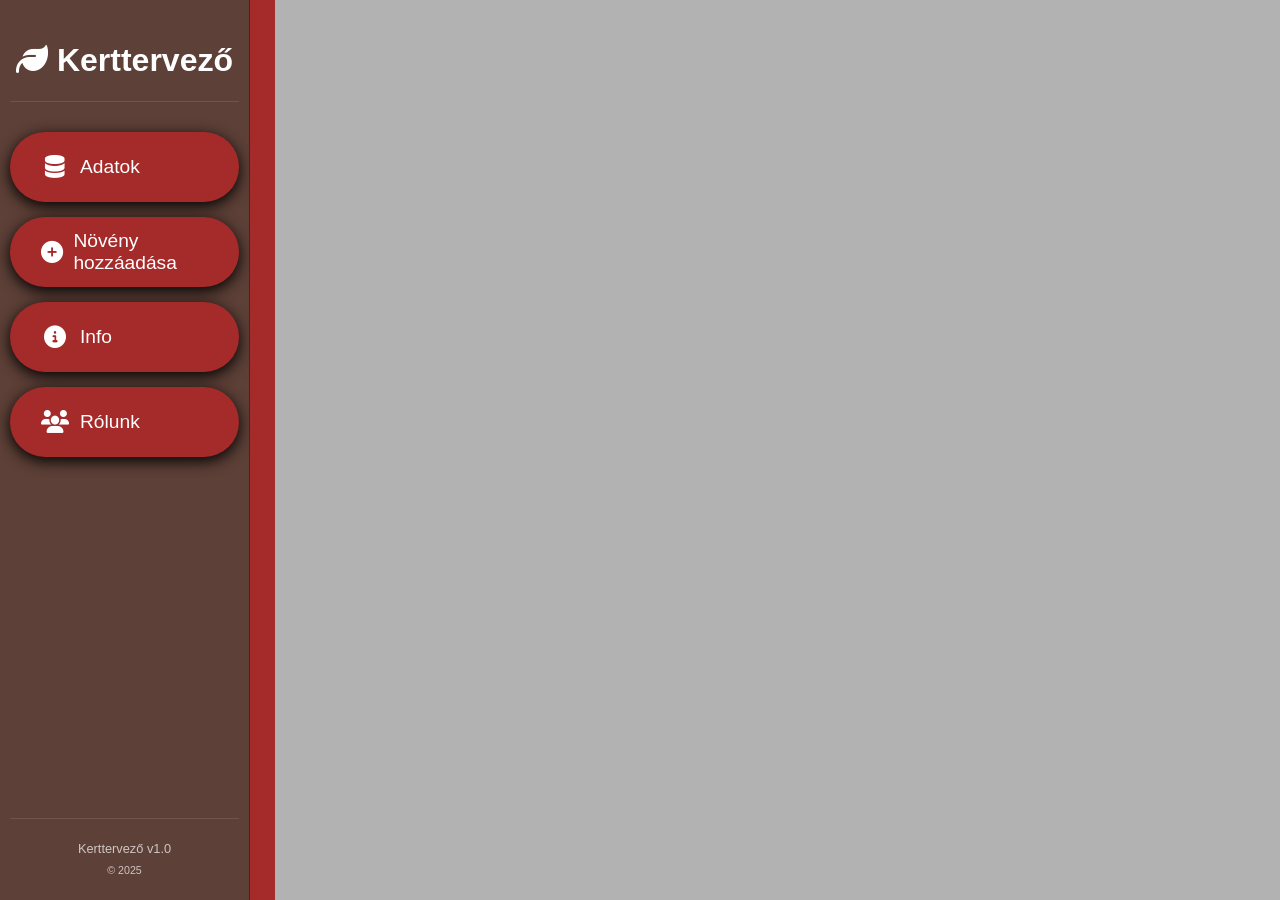
==== html/index.html @ 7b5d48b7 "rust setup" ====
<!DOCTYPE html>
<html>

  <head>
    <link rel="stylesheet" href="style.css">
    <link rel="stylesheet" href="https://cdnjs.cloudflare.com/ajax/libs/font-awesome/6.4.0/css/all.min.css">
    <script src="asd.js" defer></script>
    <script src="script.js" defer></script>
    <script src="drawgarden.js" defer></script>
    <script src="packer.js" defer></script>
  </head>

  <body>
    <div id="container">
      <div id="sidepanel">
        <div class="sidepanel-header">
          <i class="fas fa-leaf"></i> Kerttervező
        </div>

        <div class="sidepanel-buttons">
          <button class="sidepanel-btn trigger_btn" id="open_popup">
            <i class="fas fa-database"></i> Adatok
          </button>
          <button class="sidepanel-btn trigger_btn" id="open_add_custom_plant">
            <i class="fas fa-plus-circle"></i> Növény hozzáadása
          </button>
          <button class="sidepanel-btn trigger_btn" id="open_info_popup">
            <i class="fas fa-info-circle"></i> Info
          </button>
          <button class="sidepanel-btn trigger_btn" id="open_about_popup">
            <i class="fas fa-users"></i> Rólunk
          </button>
  
        </div>

        <div class="sidepanel-footer">
          Kerttervező v1.0<br>
          <small>&copy; 2025</small>
        </div>
      </div>

      <div id="elvalaszto">
      </div>

      <div id="main">
        <div id="canvascontainer" style="display: block; margin-top: 30px; width: 980px; height: 810px; margin-left: 180px;">
        </div>

        <!-- Adatok popup -->
        <div class="popup_overlay" id="popup_overlay">
          <div class="popup">
            <button class="close_btn" id="close_popup">&times;</button>

            <div class="popup_header">
              <h2>Üdvözöljük!</h2>
            </div>

            <div class="popup_content">
              <p>Mekkora területet szeretne tervezni?</p>
              <input type="text" id="area_input" placeholder="Hossz (méter)">
              <input type="text" id="width_input" placeholder="Szélesség (méter)">
              <input type="text" id="number_input" placeholder="Mennyi agyást szeretne?"><br>
              <div id="error_message" class="error_message"></div>
              <p>Milyen fajtájú növényeket szeretne ültetni?(válasszon a legörülő listából, többet is kijelölhet)</p>
              <select id="plant_select">
              </select><br>
              <select id="fajta_select">
              </select><br>
              <input type="number" min="0" name="mennyi" placeholder="Mennyit szeretne belőle?" id="mennyi">

              <button id="add" onclick="hozzaadas()">Hozzáadás</button> <br>
              <script>
              </script>
              <ul>
              </ul>

              <button id="tervezes" onclick="tervezes()">Tervezés</button>
              <div id="plant_selection_error" class="error_message"></div>
              <div id="plant_quantity_section" style="display:none;">
                <p>Mennyit szeretne ültetni a különböző kiválasztott növényekből(v)?</p>
                <div id="plant_quantity_inputs" class="plant_quantity_inputs"></div>
                <div id="quantity_error_message" class="error_message"></div>
              </div>
            </div>
          </div>
        </div>

        <!-- Növény hozzáadása popup -->
        <div class="popup_overlay" id="add_plant_popup_overlay">
          <div class="popup">
              <button class="close_btn" id="close_add_plant_popup">&times;</button>
              <div class="popup_header">
                  <h2>Új növény rögzítése</h2>
              </div>
              <div class="popup_content">
                  <div class="input-group">
                      <label>Növény fajtája:</label>
                      <select id="new_plant_type" style="width: 100%; padding: 10px; border-radius: 5px; border: 1px solid #ccc;">
                      </select>
                  </div>
                  <div class="input-group">
                      <label>Növény neve:</label>
                      <input type="text" id="new_plant_name" placeholder="pl. Vesebab">
                  </div>
                  <div class="input-group">
                      <label>Sortávolság (cm):</label>
                      <input type="number" id="new_plant_row" placeholder="40">
                  </div>
                  <div class="input-group">
                      <label>Tőtávolság (cm):</label>
                      <input type="number" id="new_plant_col" placeholder="30">
                  </div>
                  <button class="action-btn" id="save_custom_plant" onclick='save_custom_plant()'>Mentés a listába</button>
                </div>
            </div>
        </div>

        <!-- Info popup -->
        <div class="popup_overlay" id="info_popup_overlay">
          <div class="popup">
            <button class="close_btn" id="close_info_popup">&times;</button>

            <div class="popup_header">
              <h2>Információk</h2>
            </div>

            <div class="popup_content">
              <p>
                Üdvözöljük a Kerttervezőben! 🏡<br>
                Ez az alkalmazás segít neked megtervezni álmaid kertjét egyszerűen és gyorsan. Itt mindent megtalálsz,
                amire szükséged van a tökéletes kert kialakításához!<br>
                📐 Mit tudsz csinálni?<br>
                🖼️ KERTMÉRET MEGADÁSA<br>

                🌸 NÖVÉNYEK KIVÁLASZTÁSA<br>

                🔢 MENNYISÉGEK MEGADÁSA<br>

                ✨ AUTOMATIKUS TERVKÉSZÍTÉS<br>

                🎯 Mire számíthatsz? <br>
                ✅ Okos javaslatok - mely növények illenek össze<br>
                ✅ Terület számítás - pontosan látod, mennyi helyre van szükséged<br>
                ✅ Vizuális terv - áttekinthető elrendezés<br>
                ✅ Figyelmeztetések - ha valami nem optimális<br>
                ✅ Menthető tervek - később visszatérhetsz hozzájuk<br>

                🚀 Kezdjük el!<br>
                Kattints a "Adatok" gombra<br>
                Add meg a kert méreteit<br>
                Válaszd ki a kedvenc növényeidet<br>
                Add meg a darabszámokat<br>
                Kapsz egy szép kerttervet!
              </p>
            </div>
          </div>
        </div>

        <div class="popup_overlay" id="about_popup_overlay">
          <div class="popup">
            <button class="close_btn" id="close_about_popup">&times;</button>

            <div class="popup_header">
              <h2>Fejlesztők:</h2>
            </div>

            <div class="popup_content">
              <p>Szabó István
                <br>
                Szabó Botond
                <br>
                Bognár Máté Zsolt
              </p>

              <div style="text-align: center; margin-top: 30px;">
                <i class="fas fa-seedling" style="font-size: 3rem; color: #8D6E63;"></i>
              </div>
            </div>
          </div>
        </div>
      </div>
    </div>
  </body>
</html>
---- html/style.css ----
/* 1. Alap reset */
* {
    margin: 0;
    padding: 0;
    box-sizing: border-box;
    font-family: 'Segoe UI', Tahoma, Geneva, Verdana, sans-serif;
}

/* 2. Body és HTML alapbeállítások */
html, body {
    margin: 0;
    height: 100%;
}

body {
    background-image: url("background");
    color: whitesmoke;
    line-height: 1.6;
    background-size: cover;
    background-position: center;
    background-repeat: no-repeat;
    background-blend-mode: multiply;
}

#gardenCanvas {
  background-image: url("../images/fold.png");
  background-size: cover;
  background-position: center;
  border: 12px solid #5d4037;
  box-shadow: 0 15px 35px rgba(0,0,0,0.4);
  border-radius: 4px;
  display: block;
  margin: 20px auto;
}

/* Új popup beviteli mezők stílusa */
.input-group {
    margin-bottom: 15px;
    text-align: center;
}

.input-group label {
    display: block;
    margin-bottom: 5px;
    color: black;
    font-weight: bold;
}

.input-group input {
    width: 100%;
    padding: 10px;
    border: 1px solid #ccc;
    border-radius: 5px;
    background: #f9f9f9;
}

.action-btn {
    width: 100%;
    padding: 12px;
    background-color: #229954;
    font-weight: bold;
    color: white;
    border: none;
    border-radius: 5px;
    cursor: pointer;
    font-size: 1rem;
    transition: background 0.3s;
}

.action-btn:hover {
    background-color: #229954;
}


/* 3. Fő konténer */
#container {
    display: flex;
    height: 100%;
    width: 100%;
}

/* 4. Oldalsáv - ATUALIZÁLT */
#sidepanel {
    height: 100%;
    display: flex;
    padding: 20px 10px;
    width: 250px;
    min-width: 220px;
    text-align: center;
    background-color: #5D4037;
    flex-shrink: 0;
    flex-direction: column;
    align-items: center;
    justify-content: flex-start;
    overflow-y: auto;
    box-shadow: 3px 0 10px rgba(0, 0, 0, 0.2);
    border-right: 1px solid #3E2723;
}

/* Oldalsáv gombok konténere */
.sidepanel-buttons {
    display: flex;
    flex-direction: column;
    width: 100%;
    gap: 15px;
    margin-top: 20px;
}

/* Sidepanel gombok */
.sidepanel-btn {
    background-color: brown;
    color: white;
    border: none;
    padding: 0px;
    padding-left: 30px;
    padding-right: 30px;
    font-size: 1.2rem;
    border-radius: 50px;
    height: 70px;
    cursor: pointer;
    transition: all 0.3s ease;
    box-shadow: 0 4px 15px black;
    width: 100%;
    text-align: left;
    display: flex;
    align-items: center;
    justify-content: flex-start;
    gap: 10px;
}

.sidepanel-btn:hover {
    background-color: brown;
    transform: translateY(-3px);
    box-shadow: 0 6px 20px rgb(63, 63, 63);
}

.sidepanel-btn:active {
    transform: translateY(0);
}

/* Gomb ikonok */
.sidepanel-btn i {
    font-size: 1.4rem;
    width: 30px;
    text-align: center;
}

/* Gomb szöveg igazítása */
.sidepanel-btn span {
    flex-grow: 1;
    text-align: left;
}

/* Aktív gomb */
.sidepanel-btn.active {
    background-color: #8B0000; /* Sötétebb barna */
    box-shadow: inset 0 2px 4px rgba(0, 0, 0, 0.2);
}

/* Oldalsáv fejléc */
.sidepanel-header {
    color: white;
    font-size: 2rem;
    font-weight: bold;
    padding: 15px 0;
    margin-bottom: 10px;
    border-bottom: 1px solid rgba(255, 255, 255, 0.1);
    width: 100%;
    text-align: center;
}

/* Oldalsáv lábléc */
.sidepanel-footer {
    margin-top: auto;
    padding-top: 20px;
    color: rgba(255, 255, 255, 0.7);
    font-size: 0.8rem;
    width: 100%;
    text-align: center;
    border-top: 1px solid rgba(255, 255, 255, 0.1);
}

/* 5. Elválasztó sáv */
#elvalaszto {
    width: 25px;
    min-width: 25px;
    background-color: brown;
    background-size: cover;
    background-position: center;
    cursor: ew-resize;
    flex-shrink: 0;
}

/* 6. Fő tartalom terület */
#main {
    padding: 10px;
    flex: 1;
    overflow-y: auto;
    background-color: rgba(0, 0, 0, 0.3);
}

.container {
    max-width: 800px;
    width: 100%;
    text-align: center;
    padding: 30px 20px;
    margin: 0 auto; /* Középre igazítás */
}

h1 {
    color: white;
    margin-bottom: 20px;
    font-size: 2.5rem;
}

p {
    font-size: 1.1rem;
    margin-bottom: 30px;
}

/* Pop-up overlay (háttér) */
.popup_overlay {
    position: fixed;
    top: 0;
    left: 0;
    width: 100%;
    height: 100%;
    background-color: rgba(0, 0, 0, 0.7);
    display: flex;
    justify-content: center;
    align-items: center;
    z-index: 1000;
    opacity: 0;
    visibility: hidden;
    transition: all 0.3s ease;
}

/* Pop-up láthatóvá tétele */
.popup_overlay.active {
    opacity: 1;
    visibility: visible;
}

/* Pop-up ablak */
.popup {
    background-color: white;
    border-radius: 15px;
    width: 90%;
    max-width: 500px;
    padding: 40px 30px;
    box-shadow: 0 15px 40px rgba(0, 0, 0, 0.2);
    position: relative;
    transform: translateY(30px);
    transition: transform 0.4s ease;
}

.popup_overlay.active .popup {
    transform: translateY(0);
}

/* Pop-up fejléc */
.popup_header {
    margin-bottom: 25px;
}

.popup_header h2 {
    color: #2c3e50;
    font-size: 1.8rem;
}

/* Pop-up tartalom */
.popup_content {
    margin-bottom: 30px;
}

.popup_content p {
    font-size: 1.1rem;
    color: #555;
    margin-bottom: 15px;
}

/* Pop-up gombok */
.popup_buttons {
    display: flex;
    justify-content: center;
    gap: 15px;
    flex-wrap: wrap;
}

.popup_btn {
    padding: 12px 25px;
    border-radius: 50px;
    border: none;
    font-size: 1rem;
    cursor: pointer;
    transition: all 0.3s ease;
    font-weight: 600;
}

.primary_btn {
    background-color: #2e7d32;
    color: white;
}

.primary_btn:hover {
    background-color: #2e7d32;
}

.secondary_btn {
    background-color: #ecf0f1;
    color: #333;
}

.secondary_btn:hover {
    background-color: #bdc3c7;
}

/* Bezáró gomb */
.close_btn {
    position: absolute;
    top: 15px;
    right: 20px;
    background: none;
    border: none;
    font-size: 1.8rem;
    color: #7f8c8d;
    cursor: pointer;
    width: 40px;
    height: 40px;
    display: flex;
    justify-content: center;
    align-items: center;
    border-radius: 50%;
    transition: all 0.3s ease;
}

.close_btn:hover {
    background-color: #f5f5f5;
    color: #e74c3c;
}

/* További stílusok az utasításokhoz */
.instructions {
    background-color: rgba(255, 255, 255, 0.9); /* Átlátszó fehér */
    border-radius: 10px;
    padding: 25px;
    margin-top: 50px;
    box-shadow: 0 5px 15px rgba(0, 0, 0, 0.05);
    width: 100%;
    max-width: 800px;
    color: #333; /* Sötét szöveg */
}

.instructions h3 {
    color: #2c3e50;
    margin-bottom: 15px;
    font-size: 1.5rem;
}

.instructions ul {
    text-align: left;
    margin-left: 20px;
    margin-bottom: 20px;
}

.instructions li {
    margin-bottom: 10px;
    line-height: 1.5;
}

.code {
    background-color: #f8f9fa;
    padding: 15px;
    border-radius: 5px;
    font-family: 'Courier New', monospace;
    text-align: left;
    margin-top: 15px;
    overflow-x: auto;
    border-left: 4px solid #3498db;
}

footer {
    margin-top: 40px;
    color: whitesmoke; /* Módosítva */
    font-size: 0.9rem;
}

/* Media query-k javítása */
@media (max-width: 600px) {
    .popup {
        padding: 30px 20px;
    }
    
    .popup_buttons {
        flex-direction: column;
    }
    
    .popup_btn {
        width: 100%;
    }
}

/* Reszponzív design hozzáadása - ATUALIZÁLT */
@media (max-width: 768px) {
    #container {
        flex-direction: column;
    }
    
    #sidepanel {
        width: 100%;
        max-width: 100%;
        height: auto;
        min-height: auto;
        flex-direction: row;
        flex-wrap: wrap;
        justify-content: center;
        padding: 10px;
    }
    
    .sidepanel-buttons {
        flex-direction: row;
        flex-wrap: wrap;
        justify-content: center;
        margin-top: 10px;
    }
    
    .sidepanel-btn {
        width: auto;
        min-width: 180px;
        flex: 1;
        height: 60px;
        font-size: 1rem;
        padding: 0 20px;
    }
    
    .sidepanel-btn i {
        font-size: 1.2rem;
    }
    
    #elvalaszto {
        width: 100%;
        height: 5px;
        margin: 5px 0;
        cursor: ns-resize;
    }
    
    #main {
        padding: 10px;
    }
}

/* Kisebb képernyők */
@media (max-width: 480px) {
    .sidepanel-btn {
        font-size: 0.9rem;
        padding: 0 15px;
        height: 50px;
    }
    
    .sidepanel-header {
        font-size: 1.2rem;
    }
    
    .sidepanel-btn i {
        font-size: 1rem;
    }
}

/* Görgetés sáv stílusok */
::-webkit-scrollbar {
    width: 10px;
}

::-webkit-scrollbar-track {
    background: rgba(255, 255, 255, 0.1);
    border-radius: 5px;
}

::-webkit-scrollbar-thumb {
    background: rgba(96, 59, 37, 0.7);
    border-radius: 5px;
}

::-webkit-scrollbar-thumb:hover {
    background: rgba(96, 59, 37, 0.9);
}

.error_message {
    color: red;
    font-size: 0.9rem;
    margin-top: 5px;
    min-height: 20px;
}

.plant_quantity_inputs {
    margin-top: 15px;
}

/* Input mezők stílusai */
input[type="text"], select {
    width: 100%;
    padding: 10px;
    margin: 10px 0;
    border: 1px solid #ddd;
    border-radius: 5px;
    font-size: 1rem;
}

input[type="text"]:focus, select:focus {
    outline: none;
    border-color: brown;
    box-shadow: 0 0 5px rgba(165, 42, 42, 0.3);
}
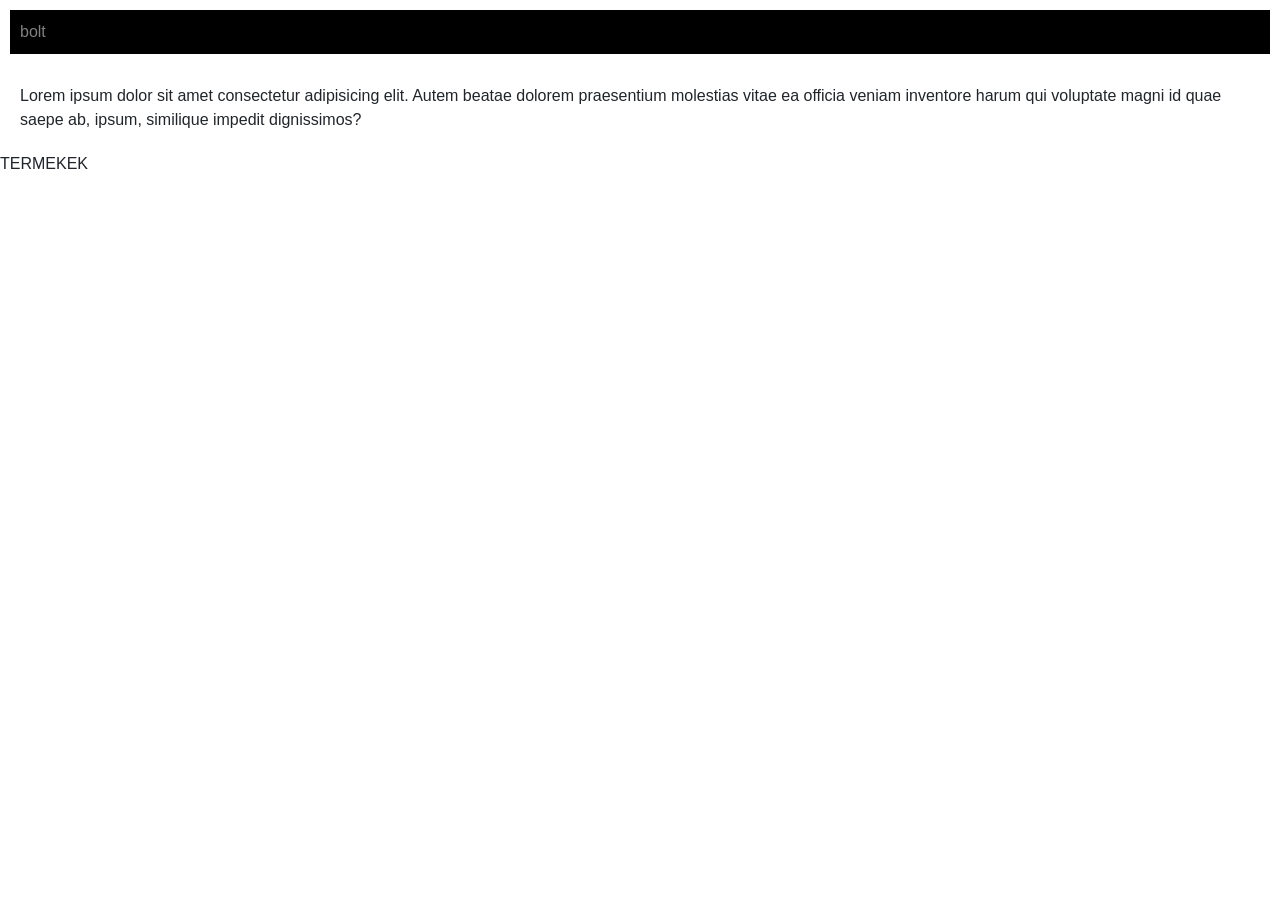
==== commit 782c8302: "asdf" ====
--- a/html/index.html
+++ b/html/index.html
@@ -4,181 +4,22 @@
   <head>
     <link rel="stylesheet" href="style.css">
     <link rel="stylesheet" href="https://cdnjs.cloudflare.com/ajax/libs/font-awesome/6.4.0/css/all.min.css">
-    <script src="asd.js" defer></script>
     <script src="script.js" defer></script>
-    <script src="drawgarden.js" defer></script>
-    <script src="packer.js" defer></script>
+    <link href="https://cdn.jsdelivr.net/npm/bootstrap@5.0.2/dist/css/bootstrap.min.css" rel="stylesheet" integrity="sha384-EVSTQN3/azprG1Anm3QDgpJLIm9Nao0Yz1ztcQTwFspd3yD65VohhpuuCOmLASjC" crossorigin="anonymous">
+    <script src="https://cdn.jsdelivr.net/npm/bootstrap@5.0.2/dist/js/bootstrap.bundle.min.js" integrity="sha384-MrcW6ZMFYlzcLA8Nl+NtUVF0sA7MsXsP1UyJoMp4YLEuNSfAP+JcXn/tWtIaxVXM" crossorigin="anonymous"></script>
+
   </head>
 
   <body>
-    <div id="container">
-      <div id="sidepanel">
-        <div class="sidepanel-header">
-          <i class="fas fa-leaf"></i> Kerttervező
-        </div>
-
-        <div class="sidepanel-buttons">
-          <button class="sidepanel-btn trigger_btn" id="open_popup">
-            <i class="fas fa-database"></i> Adatok
-          </button>
-          <button class="sidepanel-btn trigger_btn" id="open_add_custom_plant">
-            <i class="fas fa-plus-circle"></i> Növény hozzáadása
-          </button>
-          <button class="sidepanel-btn trigger_btn" id="open_info_popup">
-            <i class="fas fa-info-circle"></i> Info
-          </button>
-          <button class="sidepanel-btn trigger_btn" id="open_about_popup">
-            <i class="fas fa-users"></i> Rólunk
-          </button>
-  
-        </div>
-
-        <div class="sidepanel-footer">
-          Kerttervező v1.0<br>
-          <small>&copy; 2025</small>
-        </div>
-      </div>
-
-      <div id="elvalaszto">
-      </div>
-
-      <div id="main">
-        <div id="canvascontainer" style="display: block; margin-top: 30px; width: 980px; height: 810px; margin-left: 180px;">
-        </div>
-
-        <!-- Adatok popup -->
-        <div class="popup_overlay" id="popup_overlay">
-          <div class="popup">
-            <button class="close_btn" id="close_popup">&times;</button>
-
-            <div class="popup_header">
-              <h2>Üdvözöljük!</h2>
-            </div>
-
-            <div class="popup_content">
-              <p>Mekkora területet szeretne tervezni?</p>
-              <input type="text" id="area_input" placeholder="Hossz (méter)">
-              <input type="text" id="width_input" placeholder="Szélesség (méter)">
-              <input type="text" id="number_input" placeholder="Mennyi agyást szeretne?"><br>
-              <div id="error_message" class="error_message"></div>
-              <p>Milyen fajtájú növényeket szeretne ültetni?(válasszon a legörülő listából, többet is kijelölhet)</p>
-              <select id="plant_select">
-              </select><br>
-              <select id="fajta_select">
-              </select><br>
-              <input type="number" min="0" name="mennyi" placeholder="Mennyit szeretne belőle?" id="mennyi">
-
-              <button id="add" onclick="hozzaadas()">Hozzáadás</button> <br>
-              <script>
-              </script>
-              <ul>
-              </ul>
-
-              <button id="tervezes" onclick="tervezes()">Tervezés</button>
-              <div id="plant_selection_error" class="error_message"></div>
-              <div id="plant_quantity_section" style="display:none;">
-                <p>Mennyit szeretne ültetni a különböző kiválasztott növényekből(v)?</p>
-                <div id="plant_quantity_inputs" class="plant_quantity_inputs"></div>
-                <div id="quantity_error_message" class="error_message"></div>
-              </div>
-            </div>
-          </div>
-        </div>
-
-        <!-- Növény hozzáadása popup -->
-        <div class="popup_overlay" id="add_plant_popup_overlay">
-          <div class="popup">
-              <button class="close_btn" id="close_add_plant_popup">&times;</button>
-              <div class="popup_header">
-                  <h2>Új növény rögzítése</h2>
-              </div>
-              <div class="popup_content">
-                  <div class="input-group">
-                      <label>Növény fajtája:</label>
-                      <select id="new_plant_type" style="width: 100%; padding: 10px; border-radius: 5px; border: 1px solid #ccc;">
-                      </select>
-                  </div>
-                  <div class="input-group">
-                      <label>Növény neve:</label>
-                      <input type="text" id="new_plant_name" placeholder="pl. Vesebab">
-                  </div>
-                  <div class="input-group">
-                      <label>Sortávolság (cm):</label>
-                      <input type="number" id="new_plant_row" placeholder="40">
-                  </div>
-                  <div class="input-group">
-                      <label>Tőtávolság (cm):</label>
-                      <input type="number" id="new_plant_col" placeholder="30">
-                  </div>
-                  <button class="action-btn" id="save_custom_plant" onclick='save_custom_plant()'>Mentés a listába</button>
-                </div>
-            </div>
-        </div>
-
-        <!-- Info popup -->
-        <div class="popup_overlay" id="info_popup_overlay">
-          <div class="popup">
-            <button class="close_btn" id="close_info_popup">&times;</button>
-
-            <div class="popup_header">
-              <h2>Információk</h2>
-            </div>
-
-            <div class="popup_content">
-              <p>
-                Üdvözöljük a Kerttervezőben! 🏡<br>
-                Ez az alkalmazás segít neked megtervezni álmaid kertjét egyszerűen és gyorsan. Itt mindent megtalálsz,
-                amire szükséged van a tökéletes kert kialakításához!<br>
-                📐 Mit tudsz csinálni?<br>
-                🖼️ KERTMÉRET MEGADÁSA<br>
-
-                🌸 NÖVÉNYEK KIVÁLASZTÁSA<br>
-
-                🔢 MENNYISÉGEK MEGADÁSA<br>
-
-                ✨ AUTOMATIKUS TERVKÉSZÍTÉS<br>
-
-                🎯 Mire számíthatsz? <br>
-                ✅ Okos javaslatok - mely növények illenek össze<br>
-                ✅ Terület számítás - pontosan látod, mennyi helyre van szükséged<br>
-                ✅ Vizuális terv - áttekinthető elrendezés<br>
-                ✅ Figyelmeztetések - ha valami nem optimális<br>
-                ✅ Menthető tervek - később visszatérhetsz hozzájuk<br>
-
-                🚀 Kezdjük el!<br>
-                Kattints a "Adatok" gombra<br>
-                Add meg a kert méreteit<br>
-                Válaszd ki a kedvenc növényeidet<br>
-                Add meg a darabszámokat<br>
-                Kapsz egy szép kerttervet!
-              </p>
-            </div>
-          </div>
-        </div>
-
-        <div class="popup_overlay" id="about_popup_overlay">
-          <div class="popup">
-            <button class="close_btn" id="close_about_popup">&times;</button>
-
-            <div class="popup_header">
-              <h2>Fejlesztők:</h2>
-            </div>
-
-            <div class="popup_content">
-              <p>Szabó István
-                <br>
-                Szabó Botond
-                <br>
-                Bognár Máté Zsolt
-              </p>
-
-              <div style="text-align: center; margin-top: 30px;">
-                <i class="fas fa-seedling" style="font-size: 3rem; color: #8D6E63;"></i>
-              </div>
-            </div>
-          </div>
-        </div>
-      </div>
+    <div id="navbar" class="container-fluid" style="background-color: black; color: gray;
+    margin: 10px;padding: 10px; width: calc(100% - 20px);">
+      bolt
+    </div>
+    <div style="padding: 20px;">
+      Lorem ipsum dolor sit amet consectetur adipisicing elit. Autem beatae dolorem praesentium molestias vitae ea officia veniam inventore harum qui voluptate magni id quae saepe ab, ipsum, similique impedit dignissimos?
+    </div>
+    <div>
+      TERMEKEK
     </div>
   </body>
 </html>
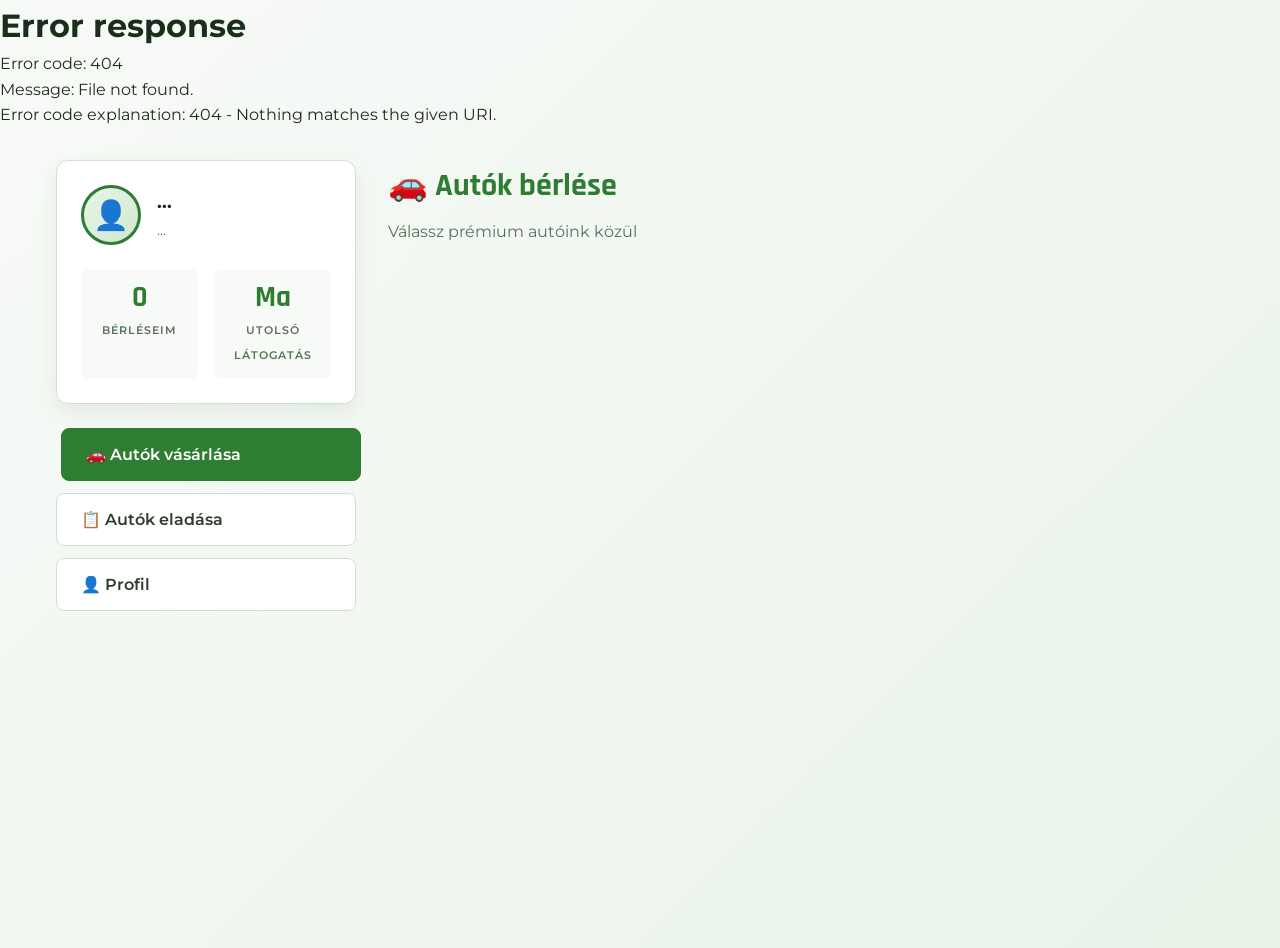
==== commit d8a4036c: "asa" ====
--- a/html/index.html
+++ b/html/index.html
@@ -1,25 +1,260 @@
 <!DOCTYPE html>
-<html>
-
-  <head>
+<html lang="hu">
+<head>
+    <meta charset="UTF-8">
+    <meta name="viewport" content="width=device-width, initial-scale=1.0">
+    <title>AutoShop</title>
+    <link href="https://fonts.googleapis.com/css2?family=Montserrat:wght@400;500;600;700&family=Rajdhani:wght@500;600;700&display=swap" rel="stylesheet">
     <link rel="stylesheet" href="style.css">
-    <link rel="stylesheet" href="https://cdnjs.cloudflare.com/ajax/libs/font-awesome/6.4.0/css/all.min.css">
-    <script src="script.js" defer></script>
-    <link href="https://cdn.jsdelivr.net/npm/bootstrap@5.0.2/dist/css/bootstrap.min.css" rel="stylesheet" integrity="sha384-EVSTQN3/azprG1Anm3QDgpJLIm9Nao0Yz1ztcQTwFspd3yD65VohhpuuCOmLASjC" crossorigin="anonymous">
-    <script src="https://cdn.jsdelivr.net/npm/bootstrap@5.0.2/dist/js/bootstrap.bundle.min.js" integrity="sha384-MrcW6ZMFYlzcLA8Nl+NtUVF0sA7MsXsP1UyJoMp4YLEuNSfAP+JcXn/tWtIaxVXM" crossorigin="anonymous"></script>
-
-  </head>
-
-  <body>
-    <div id="navbar" class="container-fluid" style="background-color: black; color: gray;
-    margin: 10px;padding: 10px; width: calc(100% - 20px);">
-      bolt
+    <script src="script.js"></script>
+</head>
+<body>
+
+    <div class="app">
+        <!-- Header -->
+        <div id="header">
+            <script>
+                loadPage("header", "header")
+            </script>
+        </div>
+
+        <!-- Auth Screen -->
+        <div id="authScreen" class="screen hidden">
+            <div class="auth-container">
+                <div class="auth-card">
+                    <h2>🚗 Üdv az autószalonunkban!</h2>
+                    <p class="subtitle">Prémium autók vásárlása</p>
+                    
+                    <div class="auth-tabs">
+                        <button class="tab-btn active" data-tab="login" id="bejelentkezesoldalgomb" onclick="bejelentkezesOldal()">Bejelentkezés</button>
+                        <button class="tab-btn" data-tab="register" id="regisztraciosoldalgomb" onclick="regisztracioOldal()">Regisztráció</button>
+                    </div>
+
+                    <!-- Login Form -->
+                    <form id="loginForm" class="auth-form active" method="post" action="login">
+                        <div class="form-group">
+                            <label>Felhasználónév</label>
+                            <input type="text" id="loginUsername" required class="retro-input">
+                        </div>
+                        <div class="form-group">
+                            <label>Jelszó</label>
+                            <input type="password" id="loginPassword" required class="retro-input">
+                        </div>
+                        <button type="submit" class="btn btn-primary btn-block">Belépés</button>
+                    </form>
+
+                    <!-- Register Form -->
+                    <form id="registerForm" class="auth-form">
+                        <div class="form-group">
+                            <label>Email</label>
+                            <input type="email" id="registerEmail" required class="retro-input">
+                        </div>
+                        <div class="form-group">
+                            <label>Felhasználónév</label>
+                            <input type="text" id="registerUsername" required class="retro-input">
+                        </div>
+                        <div class="form-group">
+                            <label>Jelszó</label>
+                            <input type="password" id="registerPassword" required class="retro-input">
+                        </div>
+                        <button type="submit" class="btn btn-primary btn-block">Regisztráció</button>
+                    </form>
+
+                    <div class="auth-actions">
+                        <button type="button" id="continueGuestBtn" class="btn btn-outline btn-block" onclick="closeLogin()">Böngészés vendégként</button>
+                    </div>
+                </div>
+            </div>
+        </div>
+
+        <!-- Main App Screen -->
+        <div id="appScreen" class="screen">
+            <div class="container">
+                <!-- Profile Sidebar -->
+                <aside class="sidebar">
+                    <div class="profile-card">
+                        <div class="profile-header">
+                            <div class="avatar">👤</div>
+                            <div class="profile-info">
+                                <h3 id="profileName">...</h3>
+                                <p id="profileEmail" class="muted">...</p>
+                            </div>
+                        </div>
+                        <div class="profile-stats">
+                            <div class="stat">
+                                <span class="stat-value" id="carCount">0</span>
+                                <span class="stat-label">Bérléseim</span>
+                            </div>
+                            <div class="stat">
+                                <span class="stat-value" id="lastSeen">Ma</span>
+                                <span class="stat-label">Utolsó látogatás</span>
+                            </div>
+                        </div>
+                    </div>
+
+                    <nav class="side-nav">
+                        <button class="nav-btn active" data-section="shop">🚗 Autók vásárlása</button>
+                        <button class="nav-btn" data-section="library">📋 Autók eladása</button>
+                        <button class="nav-btn" data-section="profile">👤 Profil</button>
+                        <button id="adminNavBtn" class="nav-btn hidden" data-section="admin">🛠️ Admin</button>
+                    </nav>
+                </aside>
+
+                <!-- Main Content -->
+                <main class="main-content">
+                    <!-- Shop Section -->
+                    <section id="shopSection" class="content-section active">
+                        <div class="section-header">
+                            <h2>🚗 Autók bérlése</h2>
+                            <p>Válassz prémium autóink közül</p>
+                        </div>
+                        <div id="carsGrid" class="cars-grid">
+                            <!-- Cars will be loaded here -->
+                        </div>
+                    </section>
+
+                    <!-- Library Section -->
+                    <section id="librarySection" class="content-section">
+                        <div class="section-header">
+                            <h2>📋 Aktív bérléseim</h2>
+                            <p>Jelenlegi és korábbi bérléseid</p>
+                        </div>
+                        <div id="rentalsGrid" class="cars-grid">
+                            <!-- Rented cars will be loaded here -->
+                        </div>
+                    </section>
+
+                    <!-- Profile Section -->
+                    <section id="profileSection" class="content-section">
+                        <div class="section-header">
+                            <h2>👤 Profil Beállítások</h2>
+                            <p>Személyes adataid</p>
+                        </div>
+                        <div class="profile-details">
+                            <div class="detail-item">
+                                <label>Felhasználónév</label>
+                                <span id="detailUsername">-</span>
+                            </div>
+                            <div class="detail-item">
+                                <label>Email</label>
+                                <span id="detailEmail">-</span>
+                            </div>
+                            <div class="detail-item">
+                                <label>Regisztrálva</label>
+                                <span id="detailJoined">-</span>
+                            </div>
+                            <div class="detail-item">
+                                <label>Bérlések száma</label>
+                                <span id="detailRentals">0</span>
+                            </div>
+                        </div>
+                    </section>
+                
+                    <!-- Admin Section -->
+                    <section id="adminSection" class="content-section">
+                        <div class="section-header">
+                            <h2>🛠️ Admin</h2>
+                            <p>Csak admin felhasználóknak</p>
+                        </div>
+
+                        <div class="admin-tabs">
+                            <button class="btn btn-outline btn-small admin-tab active" data-admin-tab="overview">Áttekintés</button>
+                            <button class="btn btn-outline btn-small admin-tab" data-admin-tab="users">Felhasználók</button>
+                            <button class="btn btn-outline btn-small admin-tab" data-admin-tab="cars">Autók</button>
+                            <button class="btn btn-outline btn-small admin-tab" data-admin-tab="rentals">Bérlések</button>
+                        </div>
+
+                        <div id="adminOverview" class="admin-panel active">
+                            <div class="admin-cards">
+                                <div class="admin-card">
+                                    <div class="admin-card-title">Felhasználók</div>
+                                    <div class="admin-card-value" id="adminUsersCount">-</div>
+                                </div>
+                                <div class="admin-card">
+                                    <div class="admin-card-title">Autók</div>
+                                    <div class="admin-card-value" id="adminCarsCount">-</div>
+                                </div>
+                                <div class="admin-card">
+                                    <div class="admin-card-title">Bérlések</div>
+                                    <div class="admin-card-value" id="adminRentalsCount">-</div>
+                                </div>
+                            </div>
+
+                            <div class="admin-actions">
+                                <button id="adminRefreshBtn" class="btn btn-primary btn-small">Frissítés</button>
+                                <button id="adminDemoBtn" class="btn btn-outline btn-small">Demo autók beszúrása</button>
+                            </div>
+                        </div>
+
+                        <div id="adminUsers" class="admin-panel">
+                            <div class="admin-actions">
+                                <input id="adminUserSearch" class="retro-input" placeholder="Keresés (email/felhasználónév)" />
+                                <button id="adminUserSearchBtn" class="btn btn-primary btn-small">Keresés</button>
+                            </div>
+                            <div class="admin-table-wrap">
+                                <table class="admin-table">
+                                    <thead>
+                                        <tr>
+                                            <th>Email</th>
+                                            <th>Felhasználónév</th>
+                                            <th>Admin</th>
+                                            <th>Regisztráció</th>
+                                            <th>Művelet</th>
+                                        </tr>
+                                    </thead>
+                                    <tbody id="adminUsersTbody"></tbody>
+                                </table>
+                            </div>
+                        </div>
+
+                        <div id="adminCars" class="admin-panel">
+                            <div class="admin-actions">
+                                <button id="adminNewCarBtn" class="btn btn-primary btn-small">+ Új autó</button>
+                            </div>
+                            <div class="admin-table-wrap">
+                                <table class="admin-table">
+                                    <thead>
+                                        <tr>
+                                            <th>Modell</th>
+                                            <th>Rendszám</th>
+                                            <th>Napi ár</th>
+                                            <th>Kategória</th>
+                                            <th>Művelet</th>
+                                        </tr>
+                                    </thead>
+                                    <tbody id="adminCarsTbody"></tbody>
+                                </table>
+                            </div>
+                        </div>
+
+                        <div id="adminRentals" class="admin-panel">
+                            <div class="admin-table-wrap">
+                                <table class="admin-table">
+                                    <thead>
+                                        <tr>
+                                            <th>Felhasználó ID</th>
+                                            <th>Autó ID</th>
+                                            <th>Bérlés kezdete</th>
+                                            <th>Bérlés vége</th>
+                                            <th>Művelet</th>
+                                        </tr>
+                                    </thead>
+                                    <tbody id="adminRentalsTbody"></tbody>
+                                </table>
+                            </div>
+                        </div>
+                    </section>
+
+                </main>
+            </div>
+        </div>
+
+        <!-- Loading Overlay -->
+        <div id="loadingOverlay" class="loading-overlay hidden">
+            <div class="loading-spinner"></div>
+            <p>Betöltés...</p>
+        </div>
     </div>
-    <div style="padding: 20px;">
-      Lorem ipsum dolor sit amet consectetur adipisicing elit. Autem beatae dolorem praesentium molestias vitae ea officia veniam inventore harum qui voluptate magni id quae saepe ab, ipsum, similique impedit dignissimos?
-    </div>
-    <div>
-      TERMEKEK
-    </div>
-  </body>
-</html>
+
+</body>
+</html>
--- a/html/style.css
+++ b/html/style.css
@@ -1,513 +1,725 @@
-/* 1. Alap reset */
+/* Reset és alap stílusok */
 * {
     margin: 0;
     padding: 0;
     box-sizing: border-box;
-    font-family: 'Segoe UI', Tahoma, Geneva, Verdana, sans-serif;
-}
-
-/* 2. Body és HTML alapbeállítások */
-html, body {
-    margin: 0;
-    height: 100%;
+}
+
+:root {
+    --bg-primary: #f8faf8;
+    --bg-secondary: #f0f5f0;
+    --bg-card: #ffffff;
+    --accent-primary: #2e7d32;
+    --accent-secondary: #4caf50;
+    --text-primary: #1a2e1a;
+    --text-secondary: #2c3e2c;
+    --text-muted: #557355;
+    --border-color: #d0e0d0;
+    --success: #2e7d32;
+    --warning: #ed6c02;
+    --error: #d32f2f;
+    
+    --font-main: 'Montserrat', sans-serif;
+    --font-heading: 'Rajdhani', sans-serif;
+    
+    --border-radius: 12px;
+    --shadow: 0 8px 20px rgba(46, 125, 50, 0.1);
+    --glow: 0 4px 15px rgba(46, 125, 50, 0.3);
 }
 
 body {
-    background-image: url("background");
-    color: whitesmoke;
+    font-family: var(--font-main);
+    background: linear-gradient(135deg, var(--bg-primary) 0%, #e8f3e8 100%);
+    color: var(--text-primary);
+    min-height: 100vh;
     line-height: 1.6;
-    background-size: cover;
-    background-position: center;
-    background-repeat: no-repeat;
-    background-blend-mode: multiply;
-}
-
-#gardenCanvas {
-  background-image: url("../images/fold.png");
-  background-size: cover;
-  background-position: center;
-  border: 12px solid #5d4037;
-  box-shadow: 0 15px 35px rgba(0,0,0,0.4);
-  border-radius: 4px;
-  display: block;
-  margin: 20px auto;
-}
-
-/* Új popup beviteli mezők stílusa */
-.input-group {
-    margin-bottom: 15px;
+}
+
+.app {
+    min-height: 100vh;
+}
+
+/* Header */
+.header {
+    background: linear-gradient(90deg, var(--bg-card) 0%, #f0fff0 100%);
+    border-bottom: 2px solid var(--accent-primary);
+    padding: 1rem 0;
+    position: relative;
+    box-shadow: var(--shadow);
+}
+
+.header::after {
+    content: '';
+    position: absolute;
+    bottom: -2px;
+    left: 0;
+    right: 0;
+    height: 1px;
+    background: linear-gradient(90deg, transparent, var(--accent-primary), transparent);
+    opacity: 0.4;
+}
+
+.header-content {
+    max-width: 1200px;
+    margin: 0 auto;
+    padding: 0 1rem;
+    display: flex;
+    justify-content: space-between;
+    align-items: center;
+}
+
+.logo {
+    font-family: var(--font-heading);
+    font-size: 1.8rem;
+    font-weight: 700;
+    color: var(--accent-primary);
+    text-shadow: var(--glow);
+    letter-spacing: 1px;
+}
+
+/* Screen management */
+.screen {
+    min-height: calc(100vh - 80px);
+}
+
+.hidden {
+    display: none !important;
+}
+
+/* Auth Screen */
+.auth-container {
+    display: flex;
+    justify-content: center;
+    align-items: center;
+    min-height: calc(100vh - 80px);
+    padding: 2rem;
+}
+
+.auth-card {
+    background: var(--bg-card);
+    border: 1px solid var(--border-color);
+    border-radius: var(--border-radius);
+    padding: 2.5rem;
+    width: 100%;
+    max-width: 420px;
+    box-shadow: var(--shadow);
+    position: relative;
+}
+
+.auth-card::before {
+    content: '';
+    position: absolute;
+    top: -2px;
+    left: -2px;
+    right: -2px;
+    bottom: -2px;
+    border: 2px solid var(--accent-primary);
+    border-radius: var(--border-radius);
+    opacity: 0.1;
+    pointer-events: none;
+}
+
+.auth-card h2 {
+    font-family: var(--font-heading);
+    font-size: 1.5rem;
     text-align: center;
-}
-
-.input-group label {
+    margin-bottom: 0.5rem;
+    color: var(--accent-primary);
+    font-weight: 700;
+}
+
+.subtitle {
+    text-align: center;
+    color: var(--text-muted);
+    margin-bottom: 2rem;
+    font-size: 0.95rem;
+}
+
+/* Auth Tabs */
+.auth-tabs {
+    display: flex;
+    margin-bottom: 2rem;
+    border-bottom: 2px solid var(--border-color);
+    gap: 1rem;
+}
+
+.tab-btn {
+    flex: 1;
+    background: none;
+    border: none;
+    color: var(--text-muted);
+    padding: 0.75rem;
+    font-family: var(--font-main);
+    font-weight: 600;
+    cursor: pointer;
+    border-bottom: 3px solid transparent;
+    transition: all 0.3s ease;
+}
+
+.tab-btn.active {
+    color: var(--accent-primary);
+    border-bottom-color: var(--accent-primary);
+}
+
+/* Forms */
+.auth-form {
+    display: none;
+}
+
+.auth-form.active {
     display: block;
-    margin-bottom: 5px;
-    color: black;
-    font-weight: bold;
-}
-
-.input-group input {
+}
+
+.form-group {
+    margin-bottom: 1.5rem;
+}
+
+.form-group label {
+    display: block;
+    margin-bottom: 0.5rem;
+    color: var(--text-secondary);
+    font-size: 0.9rem;
+    font-weight: 600;
+}
+
+.retro-input {
     width: 100%;
-    padding: 10px;
-    border: 1px solid #ccc;
-    border-radius: 5px;
-    background: #f9f9f9;
-}
-
-.action-btn {
-    width: 100%;
-    padding: 12px;
-    background-color: #229954;
-    font-weight: bold;
+    padding: 0.9rem 1rem;
+    background: var(--bg-primary);
+    border: 2px solid var(--border-color);
+    border-radius: 8px;
+    color: var(--text-primary);
+    font-family: var(--font-main);
+    font-size: 0.95rem;
+    transition: all 0.3s ease;
+}
+
+.retro-input:focus {
+    outline: none;
+    border-color: var(--accent-primary);
+    box-shadow: 0 0 0 3px rgba(46, 125, 50, 0.1);
+}
+
+/* Buttons */
+.btn {
+    padding: 0.9rem 1.5rem;
+    border: none;
+    border-radius: 8px;
+    font-family: var(--font-main);
+    font-weight: 600;
+    font-size: 0.95rem;
+    cursor: pointer;
+    transition: all 0.3s ease;
+    text-decoration: none;
+    display: inline-block;
+    text-align: center;
+}
+
+.btn-primary {
+    background: linear-gradient(135deg, var(--accent-primary), var(--accent-secondary));
     color: white;
     border: none;
-    border-radius: 5px;
-    cursor: pointer;
-    font-size: 1rem;
-    transition: background 0.3s;
-}
-
-.action-btn:hover {
-    background-color: #229954;
-}
-
-
-/* 3. Fő konténer */
-#container {
-    display: flex;
-    height: 100%;
+}
+
+.btn-primary:hover {
+    transform: translateY(-2px);
+    box-shadow: var(--glow);
+}
+
+.btn-outline {
+    background: transparent;
+    color: var(--text-secondary);
+    border: 2px solid var(--border-color);
+}
+
+.btn-outline:hover {
+    border-color: var(--accent-primary);
+    color: var(--accent-primary);
+    background: rgba(46, 125, 50, 0.05);
+}
+
+.btn-block {
     width: 100%;
 }
 
-/* 4. Oldalsáv - ATUALIZÁLT */
-#sidepanel {
-    height: 100%;
-    display: flex;
-    padding: 20px 10px;
-    width: 250px;
-    min-width: 220px;
+.btn-small {
+    padding: 0.6rem 1.2rem;
+    font-size: 0.85rem;
+}
+
+/* Main App Layout */
+.container {
+    max-width: 1200px;
+    margin: 0 auto;
+    padding: 2rem 1rem;
+    display: grid;
+    grid-template-columns: 300px 1fr;
+    gap: 2rem;
+}
+
+/* Sidebar */
+.sidebar {
+    position: sticky;
+    top: 2rem;
+    height: fit-content;
+}
+
+.profile-card {
+    background: var(--bg-card);
+    border: 1px solid var(--border-color);
+    border-radius: var(--border-radius);
+    padding: 1.5rem;
+    margin-bottom: 1.5rem;
+    box-shadow: var(--shadow);
+}
+
+.profile-header {
+    display: flex;
+    align-items: center;
+    margin-bottom: 1.5rem;
+}
+
+.avatar {
+    width: 60px;
+    height: 60px;
+    background: linear-gradient(135deg, #e8f5e8, #d0e8d0);
+    border-radius: 50%;
+    display: flex;
+    align-items: center;
+    justify-content: center;
+    font-size: 1.8rem;
+    margin-right: 1rem;
+    border: 3px solid var(--accent-primary);
+}
+
+.profile-info h3 {
+    font-size: 1.1rem;
+    margin-bottom: 0.25rem;
+    font-weight: 700;
+}
+
+.muted {
+    color: var(--text-muted);
+    font-size: 0.85rem;
+}
+
+.profile-stats {
+    display: grid;
+    grid-template-columns: 1fr 1fr;
+    gap: 1rem;
+}
+
+.stat {
     text-align: center;
-    background-color: #5D4037;
-    flex-shrink: 0;
+    padding: 0.75rem;
+    background: var(--bg-primary);
+    border-radius: 8px;
+}
+
+.stat-value {
+    display: block;
+    font-size: 1.8rem;
+    font-weight: 700;
+    color: var(--accent-primary);
+    font-family: var(--font-heading);
+    line-height: 1.2;
+}
+
+.stat-label {
+    font-size: 0.7rem;
+    color: var(--text-muted);
+    text-transform: uppercase;
+    letter-spacing: 1px;
+    font-weight: 600;
+}
+
+.side-nav {
+    display: flex;
     flex-direction: column;
-    align-items: center;
-    justify-content: flex-start;
-    overflow-y: auto;
-    box-shadow: 3px 0 10px rgba(0, 0, 0, 0.2);
-    border-right: 1px solid #3E2723;
-}
-
-/* Oldalsáv gombok konténere */
-.sidepanel-buttons {
-    display: flex;
-    flex-direction: column;
-    width: 100%;
-    gap: 15px;
-    margin-top: 20px;
-}
-
-/* Sidepanel gombok */
-.sidepanel-btn {
-    background-color: brown;
-    color: white;
-    border: none;
-    padding: 0px;
-    padding-left: 30px;
-    padding-right: 30px;
-    font-size: 1.2rem;
-    border-radius: 50px;
-    height: 70px;
+    gap: 0.75rem;
+}
+
+.nav-btn {
+    background: var(--bg-card);
+    border: 1px solid var(--border-color);
+    color: var(--text-secondary);
+    padding: 1rem 1.5rem;
+    text-align: left;
     cursor: pointer;
     transition: all 0.3s ease;
-    box-shadow: 0 4px 15px black;
-    width: 100%;
+    border-radius: 8px;
+    font-family: var(--font-main);
+    font-weight: 600;
+    font-size: 1rem;
+}
+
+.nav-btn:hover,
+.nav-btn.active {
+    background: var(--accent-primary);
+    color: white;
+    border-color: var(--accent-primary);
+    transform: translateX(5px);
+}
+
+/* Main Content */
+.main-content {
+    min-height: 600px;
+}
+
+.content-section {
+    display: none;
+}
+
+.content-section.active {
+    display: block;
+    animation: fadeIn 0.5s ease;
+}
+
+@keyframes fadeIn {
+    from { opacity: 0; transform: translateY(20px); }
+    to { opacity: 1; transform: translateY(0); }
+}
+
+.section-header {
+    margin-bottom: 2rem;
     text-align: left;
+}
+
+.section-header h2 {
+    font-family: var(--font-heading);
+    font-size: 2rem;
+    font-weight: 700;
+    color: var(--accent-primary);
+    margin-bottom: 0.5rem;
+}
+
+.section-header p {
+    color: var(--text-muted);
+    font-size: 1rem;
+}
+
+/* Cars Grid */
+.cars-grid {
+    display: grid;
+    grid-template-columns: repeat(auto-fill, minmax(320px, 1fr));
+    gap: 1.5rem;
+}
+
+.car-card {
+    background: var(--bg-card);
+    border: 1px solid var(--border-color);
+    border-radius: var(--border-radius);
+    padding: 1.5rem;
+    transition: all 0.3s ease;
+    position: relative;
+    overflow: hidden;
+}
+
+.car-card::before {
+    content: '';
+    position: absolute;
+    top: 0;
+    left: 0;
+    right: 0;
+    height: 4px;
+    background: linear-gradient(90deg, var(--accent-primary), var(--accent-secondary));
+}
+
+.car-card:hover {
+    transform: translateY(-5px);
+    box-shadow: var(--shadow), var(--glow);
+    border-color: var(--accent-primary);
+}
+
+.car-header {
+    display: flex;
+    justify-content: space-between;
+    align-items: flex-start;
+    margin-bottom: 1rem;
+}
+
+.car-title {
+    font-family: var(--font-heading);
+    font-size: 1.3rem;
+    font-weight: 700;
+    color: var(--text-primary);
+    margin-bottom: 0.25rem;
+}
+
+.car-price {
+    background: var(--accent-primary);
+    color: white;
+    padding: 0.4rem 0.8rem;
+    border-radius: 6px;
+    font-size: 0.9rem;
+    font-weight: 700;
+    white-space: nowrap;
+}
+
+.car-price.free {
+    background: var(--success);
+}
+
+.car-description {
+    color: var(--text-secondary);
+    font-size: 0.9rem;
+    margin-bottom: 1rem;
+    line-height: 1.5;
+}
+
+.car-meta {
+    display: flex;
+    flex-wrap: wrap;
+    gap: 1rem;
+    font-size: 0.85rem;
+    color: var(--text-muted);
+    margin-bottom: 1rem;
+}
+
+.meta-item {
     display: flex;
     align-items: center;
-    justify-content: flex-start;
-    gap: 10px;
-}
-
-.sidepanel-btn:hover {
-    background-color: brown;
-    transform: translateY(-3px);
-    box-shadow: 0 6px 20px rgb(63, 63, 63);
-}
-
-.sidepanel-btn:active {
-    transform: translateY(0);
-}
-
-/* Gomb ikonok */
-.sidepanel-btn i {
-    font-size: 1.4rem;
-    width: 30px;
+    gap: 0.5rem;
+    background: var(--bg-primary);
+    padding: 0.4rem 0.8rem;
+    border-radius: 6px;
+}
+
+.meta-item i {
+    color: var(--accent-primary);
+}
+
+.car-actions {
+    display: flex;
+    gap: 0.75rem;
+    margin-top: 1rem;
+}
+
+.rented-badge {
+    background: var(--success);
+    color: white;
+    padding: 0.6rem;
+    border-radius: 6px;
     text-align: center;
-}
-
-/* Gomb szöveg igazítása */
-.sidepanel-btn span {
-    flex-grow: 1;
-    text-align: left;
-}
-
-/* Aktív gomb */
-.sidepanel-btn.active {
-    background-color: #8B0000; /* Sötétebb barna */
-    box-shadow: inset 0 2px 4px rgba(0, 0, 0, 0.2);
-}
-
-/* Oldalsáv fejléc */
-.sidepanel-header {
-    color: white;
-    font-size: 2rem;
-    font-weight: bold;
-    padding: 15px 0;
-    margin-bottom: 10px;
-    border-bottom: 1px solid rgba(255, 255, 255, 0.1);
-    width: 100%;
-    text-align: center;
-}
-
-/* Oldalsáv lábléc */
-.sidepanel-footer {
-    margin-top: auto;
-    padding-top: 20px;
-    color: rgba(255, 255, 255, 0.7);
-    font-size: 0.8rem;
-    width: 100%;
-    text-align: center;
-    border-top: 1px solid rgba(255, 255, 255, 0.1);
-}
-
-/* 5. Elválasztó sáv */
-#elvalaszto {
-    width: 25px;
-    min-width: 25px;
-    background-color: brown;
-    background-size: cover;
-    background-position: center;
-    cursor: ew-resize;
-    flex-shrink: 0;
-}
-
-/* 6. Fő tartalom terület */
-#main {
-    padding: 10px;
+    font-size: 0.9rem;
+    font-weight: 600;
     flex: 1;
-    overflow-y: auto;
-    background-color: rgba(0, 0, 0, 0.3);
-}
-
-.container {
-    max-width: 800px;
-    width: 100%;
-    text-align: center;
-    padding: 30px 20px;
-    margin: 0 auto; /* Középre igazítás */
-}
-
-h1 {
-    color: white;
-    margin-bottom: 20px;
-    font-size: 2.5rem;
-}
-
-p {
-    font-size: 1.1rem;
-    margin-bottom: 30px;
-}
-
-/* Pop-up overlay (háttér) */
-.popup_overlay {
+}
+
+/* Profile Details */
+.profile-details {
+    background: var(--bg-card);
+    border: 1px solid var(--border-color);
+    border-radius: var(--border-radius);
+    padding: 2rem;
+    box-shadow: var(--shadow);
+}
+
+.detail-item {
+    display: flex;
+    justify-content: space-between;
+    align-items: center;
+    padding: 1.2rem 0;
+    border-bottom: 1px solid var(--border-color);
+}
+
+.detail-item:last-child {
+    border-bottom: none;
+}
+
+.detail-item label {
+    color: var(--text-secondary);
+    font-weight: 600;
+    font-size: 0.95rem;
+}
+
+.detail-item span {
+    font-weight: 700;
+    color: var(--accent-primary);
+}
+
+/* Loading */
+.loading-overlay {
     position: fixed;
     top: 0;
     left: 0;
-    width: 100%;
-    height: 100%;
-    background-color: rgba(0, 0, 0, 0.7);
-    display: flex;
+    right: 0;
+    bottom: 0;
+    background: rgba(255, 255, 255, 0.95);
+    display: flex;
+    flex-direction: column;
     justify-content: center;
     align-items: center;
     z-index: 1000;
-    opacity: 0;
-    visibility: hidden;
-    transition: all 0.3s ease;
-}
-
-/* Pop-up láthatóvá tétele */
-.popup_overlay.active {
-    opacity: 1;
-    visibility: visible;
-}
-
-/* Pop-up ablak */
-.popup {
-    background-color: white;
-    border-radius: 15px;
-    width: 90%;
-    max-width: 500px;
-    padding: 40px 30px;
-    box-shadow: 0 15px 40px rgba(0, 0, 0, 0.2);
-    position: relative;
-    transform: translateY(30px);
-    transition: transform 0.4s ease;
-}
-
-.popup_overlay.active .popup {
-    transform: translateY(0);
-}
-
-/* Pop-up fejléc */
-.popup_header {
-    margin-bottom: 25px;
-}
-
-.popup_header h2 {
-    color: #2c3e50;
-    font-size: 1.8rem;
-}
-
-/* Pop-up tartalom */
-.popup_content {
-    margin-bottom: 30px;
-}
-
-.popup_content p {
-    font-size: 1.1rem;
-    color: #555;
-    margin-bottom: 15px;
-}
-
-/* Pop-up gombok */
-.popup_buttons {
-    display: flex;
-    justify-content: center;
-    gap: 15px;
-    flex-wrap: wrap;
-}
-
-.popup_btn {
-    padding: 12px 25px;
-    border-radius: 50px;
-    border: none;
-    font-size: 1rem;
-    cursor: pointer;
-    transition: all 0.3s ease;
-    font-weight: 600;
-}
-
-.primary_btn {
-    background-color: #2e7d32;
-    color: white;
-}
-
-.primary_btn:hover {
-    background-color: #2e7d32;
-}
-
-.secondary_btn {
-    background-color: #ecf0f1;
-    color: #333;
-}
-
-.secondary_btn:hover {
-    background-color: #bdc3c7;
-}
-
-/* Bezáró gomb */
-.close_btn {
-    position: absolute;
-    top: 15px;
-    right: 20px;
-    background: none;
-    border: none;
-    font-size: 1.8rem;
-    color: #7f8c8d;
-    cursor: pointer;
-    width: 40px;
-    height: 40px;
-    display: flex;
-    justify-content: center;
-    align-items: center;
+}
+
+.loading-spinner {
+    width: 50px;
+    height: 50px;
+    border: 4px solid var(--border-color);
+    border-top: 4px solid var(--accent-primary);
     border-radius: 50%;
-    transition: all 0.3s ease;
-}
-
-.close_btn:hover {
-    background-color: #f5f5f5;
-    color: #e74c3c;
-}
-
-/* További stílusok az utasításokhoz */
-.instructions {
-    background-color: rgba(255, 255, 255, 0.9); /* Átlátszó fehér */
-    border-radius: 10px;
-    padding: 25px;
-    margin-top: 50px;
-    box-shadow: 0 5px 15px rgba(0, 0, 0, 0.05);
-    width: 100%;
-    max-width: 800px;
-    color: #333; /* Sötét szöveg */
-}
-
-.instructions h3 {
-    color: #2c3e50;
-    margin-bottom: 15px;
-    font-size: 1.5rem;
-}
-
-.instructions ul {
-    text-align: left;
-    margin-left: 20px;
-    margin-bottom: 20px;
-}
-
-.instructions li {
-    margin-bottom: 10px;
-    line-height: 1.5;
-}
-
-.code {
-    background-color: #f8f9fa;
-    padding: 15px;
-    border-radius: 5px;
-    font-family: 'Courier New', monospace;
-    text-align: left;
-    margin-top: 15px;
-    overflow-x: auto;
-    border-left: 4px solid #3498db;
-}
-
-footer {
-    margin-top: 40px;
-    color: whitesmoke; /* Módosítva */
-    font-size: 0.9rem;
-}
-
-/* Media query-k javítása */
-@media (max-width: 600px) {
-    .popup {
-        padding: 30px 20px;
+    animation: spin 1s linear infinite;
+    margin-bottom: 1rem;
+}
+
+@keyframes spin {
+    0% { transform: rotate(0deg); }
+    100% { transform: rotate(360deg); }
+}
+
+/* Responsive */
+@media (max-width: 768px) {
+    .container {
+        grid-template-columns: 1fr;
+        gap: 1rem;
     }
     
-    .popup_buttons {
-        flex-direction: column;
+    .sidebar {
+        position: static;
     }
     
-    .popup_btn {
-        width: 100%;
-    }
-}
-
-/* Reszponzív design hozzáadása - ATUALIZÁLT */
-@media (max-width: 768px) {
-    #container {
-        flex-direction: column;
+    .cars-grid {
+        grid-template-columns: 1fr;
     }
     
-    #sidepanel {
-        width: 100%;
-        max-width: 100%;
-        height: auto;
-        min-height: auto;
-        flex-direction: row;
-        flex-wrap: wrap;
-        justify-content: center;
-        padding: 10px;
+    .header-content {
+        flex-direction: column;
+        gap: 1rem;
     }
     
-    .sidepanel-buttons {
-        flex-direction: row;
-        flex-wrap: wrap;
-        justify-content: center;
-        margin-top: 10px;
+    .logo {
+        font-size: 1.5rem;
     }
     
-    .sidepanel-btn {
-        width: auto;
-        min-width: 180px;
-        flex: 1;
-        height: 60px;
-        font-size: 1rem;
-        padding: 0 20px;
+    .section-header h2 {
+        font-size: 1.5rem;
     }
-    
-    .sidepanel-btn i {
-        font-size: 1.2rem;
-    }
-    
-    #elvalaszto {
-        width: 100%;
-        height: 5px;
-        margin: 5px 0;
-        cursor: ns-resize;
-    }
-    
-    #main {
-        padding: 10px;
-    }
-}
-
-/* Kisebb képernyők */
-@media (max-width: 480px) {
-    .sidepanel-btn {
-        font-size: 0.9rem;
-        padding: 0 15px;
-        height: 50px;
-    }
-    
-    .sidepanel-header {
-        font-size: 1.2rem;
-    }
-    
-    .sidepanel-btn i {
-        font-size: 1rem;
-    }
-}
-
-/* Görgetés sáv stílusok */
-::-webkit-scrollbar {
-    width: 10px;
-}
-
-::-webkit-scrollbar-track {
-    background: rgba(255, 255, 255, 0.1);
-    border-radius: 5px;
-}
-
-::-webkit-scrollbar-thumb {
-    background: rgba(96, 59, 37, 0.7);
-    border-radius: 5px;
-}
-
-::-webkit-scrollbar-thumb:hover {
-    background: rgba(96, 59, 37, 0.9);
-}
-
-.error_message {
-    color: red;
+}
+
+/* Notification */
+.notification {
+    position: fixed;
+    top: 20px;
+    right: 20px;
+    padding: 1rem 1.5rem;
+    border-radius: var(--border-radius);
+    color: white;
+    font-weight: 600;
+    z-index: 1001;
+    animation: slideIn 0.3s ease;
+    max-width: 350px;
+    box-shadow: var(--shadow);
+}
+
+.notification.success {
+    background: var(--success);
+}
+
+.notification.error {
+    background: var(--error);
+}
+
+@keyframes slideIn {
+    from { transform: translateX(100%); opacity: 0; }
+    to { transform: translateX(0); opacity: 1; }
+}
+
+/* Admin UI */
+.admin-tabs {
+    display: flex;
+    gap: 0.75rem;
+    justify-content: center;
+    margin: 0 0 1.5rem 0;
+    flex-wrap: wrap;
+}
+
+.admin-panel {
+    display: none;
+}
+
+.admin-panel.active {
+    display: block;
+    animation: fadeIn 0.3s ease;
+}
+
+.admin-cards {
+    display: grid;
+    grid-template-columns: repeat(auto-fit, minmax(200px, 1fr));
+    gap: 1rem;
+    margin-bottom: 1.5rem;
+}
+
+.admin-card {
+    background: var(--bg-card);
+    border: 1px solid var(--border-color);
+    border-radius: var(--border-radius);
+    padding: 1.2rem;
+    box-shadow: var(--shadow);
+}
+
+.admin-card-title {
+    color: var(--text-muted);
+    font-size: 0.85rem;
+    margin-bottom: 0.5rem;
+    font-weight: 600;
+    text-transform: uppercase;
+    letter-spacing: 0.5px;
+}
+
+.admin-card-value {
+    font-family: var(--font-heading);
+    color: var(--accent-primary);
+    font-size: 1.5rem;
+    font-weight: 700;
+}
+
+.admin-actions {
+    display: flex;
+    gap: 1rem;
+    align-items: center;
+    flex-wrap: wrap;
+    margin-bottom: 1.5rem;
+}
+
+.admin-actions .retro-input {
+    max-width: 320px;
+}
+
+.admin-table-wrap {
+    overflow-x: auto;
+    border: 1px solid var(--border-color);
+    border-radius: var(--border-radius);
+    background: var(--bg-card);
+    box-shadow: var(--shadow);
+}
+
+.admin-table {
+    width: 100%;
+    border-collapse: collapse;
+    min-width: 800px;
+}
+
+.admin-table th,
+.admin-table td {
+    padding: 1rem;
+    border-bottom: 1px solid var(--border-color);
+    text-align: left;
     font-size: 0.9rem;
-    margin-top: 5px;
-    min-height: 20px;
-}
-
-.plant_quantity_inputs {
-    margin-top: 15px;
-}
-
-/* Input mezők stílusai */
-input[type="text"], select {
-    width: 100%;
-    padding: 10px;
-    margin: 10px 0;
-    border: 1px solid #ddd;
-    border-radius: 5px;
-    font-size: 1rem;
-}
-
-input[type="text"]:focus, select:focus {
-    outline: none;
-    border-color: brown;
-    box-shadow: 0 0 5px rgba(165, 42, 42, 0.3);
+}
+
+.admin-table th {
+    color: var(--text-secondary);
+    background: rgba(46, 125, 50, 0.05);
+    font-weight: 700;
+    text-transform: uppercase;
+    letter-spacing: 0.5px;
+}
+
+.admin-table tr:hover {
+    background: rgba(46, 125, 50, 0.02);
+}
+
+.admin-table tr:last-child td {
+    border-bottom: none;
 }
